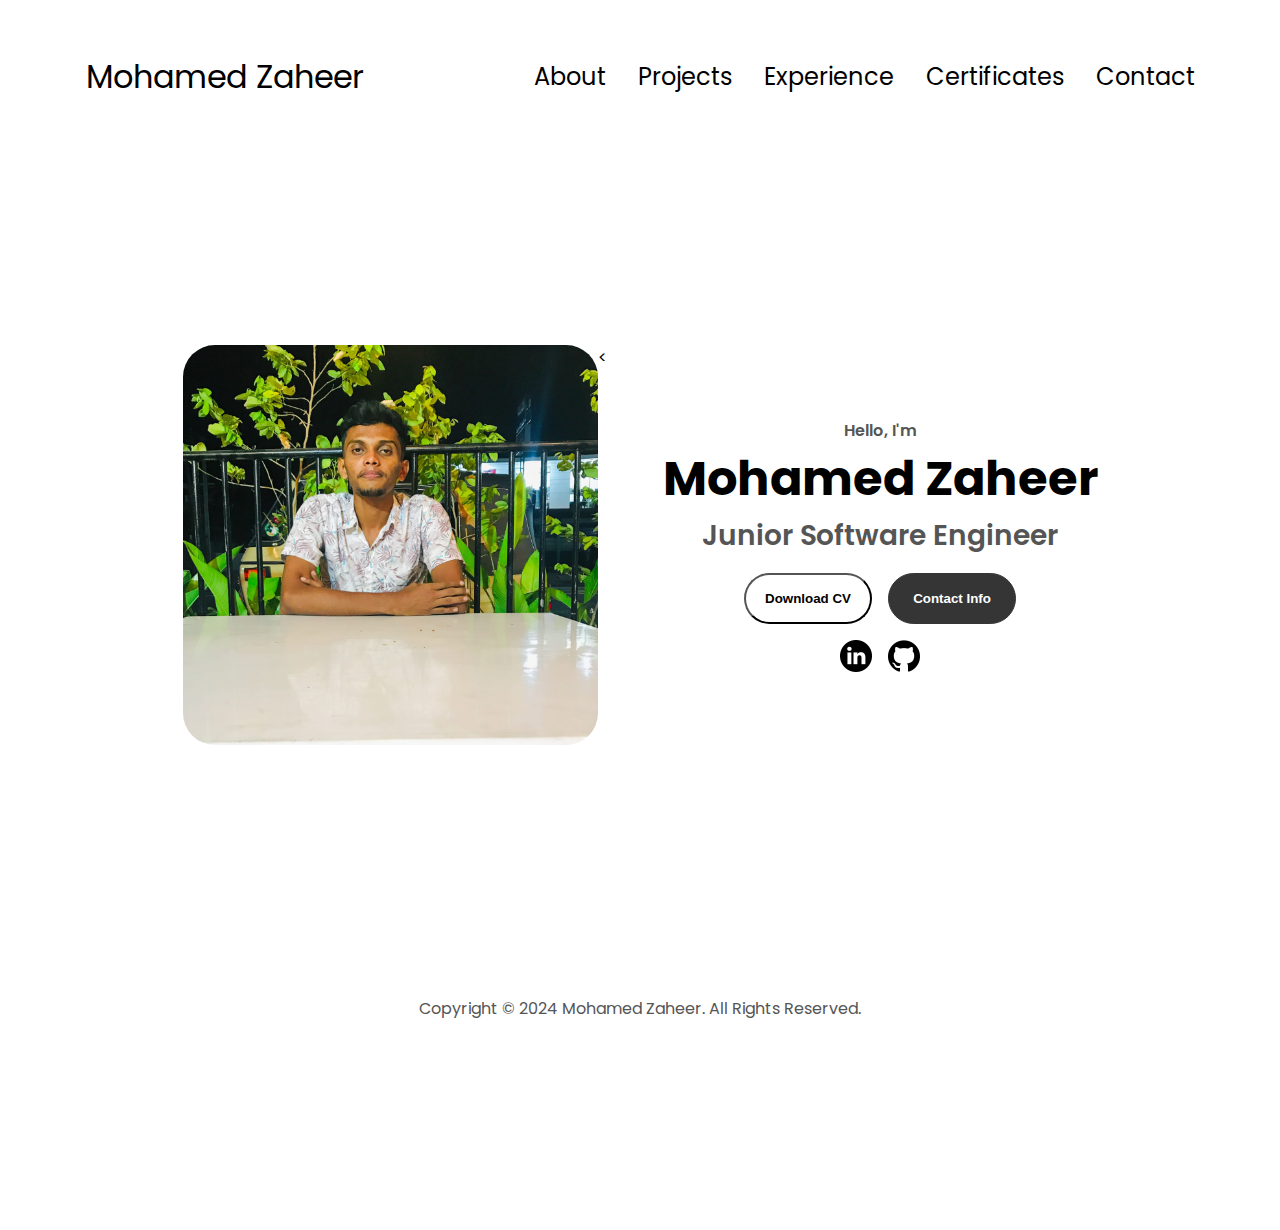
==== index.html @ 64d94d01 "Update index.html" ====
<!DOCTYPE html>
<html lang="en">
  <head>
    <meta charset="UTF-8" />
    <meta http-equiv="X-UA-Compatible" content="IE=edge" />
    <meta name="viewport" content="width=device-width, initial-scale=1.0" />
    <title>My Portfolio</title>
    <link rel="stylesheet" href="style.css" />
    <link rel="stylesheet" href="mediaqueries.css" />

 <!-- Favicons -->
 <link rel="icon" type="image/png" sizes="32x32" href="professional-portfolio.png">
 <link rel="icon" type="image/x-icon" href="/favicon.ico">
 

  </head>
  <body>
    <nav id="desktop-nav">
      <div class="logo">Mohamed Zaheer</div>
      <div>
        <ul class="nav-links">
          <li><a href="About.html">About</a></li>
          <li><a href="Project.html">Projects</a></li>
          <li><a href="Experience.html">Experience</a></li>
          <li><a href="Certificates.html">Certificates</a></li>
          <li><a href="Contacts.html">Contact</a></li>
        </ul>
      </div>
    </nav>
    <nav id="hamburger-nav">
      <div class="logo">Mohamed Zaheer</div>
      <div class="hamburger-menu">
        <div class="hamburger-icon" onclick="toggleMenu()">
          <span></span>
          <span></span>
          <span></span>
        </div>
        <div class="menu-links">
          <li><a href="About.html" onclick="toggleMenu()">About</a></li>
          <li><a href="Project.html" onclick="toggleMenu()">Projects</a></li>
          <li><a href="Experience.html" onclick="toggleMenu()">Experience</a></li>
          <li><a href="Certificates.html" onclick="toggleMenu()">Certificates</a></li>
          <li><a href="Contacts.html" onclick="toggleMenu()">Contact</a></li>
        </div>
      </div>
    </nav>
    <section id="profile">
      <div class="section__pic-container">
        <img src="my-pic.jpg" alt="Mohamed Zaheer profile picture" class="my-pic" />
        <
      </div>
      <div class="section__text">
        <p class="section__text__p1">Hello, I'm</p>
        <h1 class="title">Mohamed Zaheer</h1>
        <p class="section__text__p2">Junior Software Engineer</p>
        <div class="btn-container">
          <button
            class="btn btn-color-2"
            onclick="window.open('MyCV.pdf')"
          >
            Download CV
          </button>
          <button class="btn btn-color-1" onclick="location.href='Contacts.html'">
            Contact Info
          </button>
        </div>
        <div id="socials-container">
          <img
            src="linkedin.png"
            alt="My LinkedIn profile"
            class="icon"
            onclick="location.href='https://www.linkedin.com/in/mohamed-zaheer-335292246?utm_source=share&utm_campaign=share_via&utm_content=profile&utm_medium=android_app'"
          />
          <img
            src="github.png"
            alt="My Github profile"
            class="icon"
            onclick="location.href='https://github.com/Zaheer2003'"
          />
        </div>
      </div>
    </section>

    <footer>
      <p>Copyright &#169; 2024 Mohamed Zaheer. All Rights Reserved.</p>
  </footer>
  <script src="script.js"></script>
  </body>
  </html>
---- style.css ----
/* GENERAL */

@import url("https://fonts.googleapis.com/css2?family=Poppins:wght@300;400;500;600&display=swap");

* {
  margin: 0;
  padding: 0;
}

body {
  font-family: "Poppins", sans-serif;
}

html {
  scroll-behavior: smooth;
}

p {
  color: rgb(85, 85, 85);
}

/* TRANSITION */

a,
.btn {
  transition: all 300ms ease;
}

/* DESKTOP NAV */

nav,
.nav-links {
  display: flex;
}

nav {
  justify-content: space-around;
  align-items: center;
  height: 17vh;
}

.nav-links {
  gap: 2rem;
  list-style: none;
  font-size: 1.5rem;
}

a {
  color: black;
  text-decoration: none;
  text-decoration-color: white;
}

a:hover {
  color: grey;
  text-decoration: underline;
  text-underline-offset: 1rem;
  text-decoration-color: rgb(181, 181, 181);
}

.logo {
  font-size: 2rem;
}

.logo:hover {
  cursor: default;
}

/* HAMBURGER MENU */

#hamburger-nav {
  display: none;
}

.hamburger-menu {
  position: relative;
  display: inline-block;
}

.hamburger-icon {
  display: flex;
  flex-direction: column;
  justify-content: space-between;
  height: 24px;
  width: 30px;
  cursor: pointer;
}

.hamburger-icon span {
  width: 100%;
  height: 2px;
  background-color: black;
  transition: all 0.3 ease-in-out;
}

.menu-links {
  position: absolute;
  top: 100%;
  right: 0;
  background-color: #ffffff;
  width: fit-content;
  max-height: 0;
  overflow: hidden;
  transition: all 0.3 ease-in-out;
}

.menu-links a {
  display: block;
  padding: 10px;
  text-align: center;
  font-size: 1.5rem;
  color: black;
  text-decoration: none;
  transition: all 0.3 ease-in-out;
}

.menu-links li {
  list-style: none;
}

.menu-links.open {
  max-height: 300px;
}

.hamburger-icon.open span:first-child {
  transform: rotate(45deg) translate(10px, 5px);
}

.hamburger-icon.open span:nth-child(2) {
  opacity: 0;
}

.hamburger-icon.open span:last-child {
  transform: rotate(-45deg) translate(10px, -5px);
}

.hamburger-icon span:first-child {
  transform: none;
}

.hamburger-icon span:first-child {
  opacity: 1;
}

.hamburger-icon span:first-child {
  transform: none;
}

/* SECTIONS */

section {
  padding-top: 4vh;
  height: 96vh;
  margin: 0 10rem;
  box-sizing: border-box;
  min-height: fit-content;
}

.section-container {
  display: flex;
}

/* PROFILE SECTION */

#profile {
  display: flex;
  justify-content: center;
  gap: 5rem;
  height: 80vh;
}

.section__pic-container {
  display: flex;
  height: 400px;
  width: 400px;
  margin: auto 0;
 
}

.my-pic {
  border-radius: 2rem;
}



.section__text {
  align-self: center;
  text-align: center;
}

.section__text p {
  font-weight: 600;
}

.section__text__p1 {
  text-align: center;
}

.section__text__p2 {
  font-size: 1.75rem;
  margin-bottom: 1rem;
}

.title {
  font-size: 3rem;
  text-align: center;
}

#socials-container {
  display: flex;
  justify-content: center;
  margin-top: 1rem;
  gap: 1rem;
}

/* ICONS */

.icon {
  cursor: pointer;
  height: 2rem;
}

/* BUTTONS */

.btn-container {
  display: flex;
  justify-content: center;
  gap: 1rem;
}

.btn {
  font-weight: 600;
  transition: all 300ms ease;
  padding: 1rem;
  width: 8rem;
  border-radius: 2rem;
}

.btn-color-1,
.btn-color-2
.btn-color-3 {
  border: rgb(53, 53, 53) 0.1rem solid;
}

.btn-color-1:hover,
.btn-color-2:hover,
.btn-color-3 {
  cursor: pointer;
}

.btn-color-1,
.btn-color-2:hover
.btn-color-3 {
  background: rgb(53, 53, 53);
  color: white;
}

.btn-color-1:hover {
  background: rgb(0, 0, 0);
}

.btn-color-2 {
  background: none;
}

.btn-color-2:hover {
  border: rgb(255, 255, 255) 0.1rem solid;
}

.btn-color-3 {
  background: none;
}

.btn-color-2:hover {
  border: rgb(255, 255, 255) 0.1rem solid;
}

.btn-container {
  gap: 1rem;
}

/* ABOUT SECTION */

#about {
  position: relative;
}

.about-containers {
  gap: 2rem;
  margin-bottom: 2rem;
  margin-top: 2rem;
}

.about-details-container {
  justify-content: center;
  flex-direction: column;
}

.about-containers,
.about-details-container {
  display: flex;
}

.about-pic {
  border-radius: 2rem;
}

.arrow {
  position: absolute;
  right: -5rem;
  bottom: 2.5rem;
}

.details-container {
  padding: 1.5rem;
  flex: 1;
  background: white;
  border-radius: 2rem;
  border: rgb(53, 53, 53) 0.1rem solid;
  border-color: rgb(163, 163, 163);
  text-align: center;
}

.section-container {
  gap: 4rem;
  height: 80%;
}

.section__pic-container {
  height: 400px;
  width: 400px;
  margin: auto 0;
}

/* EXPERIENCE SECTION */

#experience {
  position: relative;
}

.experience-sub-title {
  color: rgb(85, 85, 85);
  font-weight: 600;
  font-size: 1.75rem;
  margin-bottom: 2rem;
}

.experience-details-container {
  display: flex;
  justify-content: center;
  flex-direction: column;
}

.article-container {
  display: flex;
  text-align: initial;
  flex-wrap: wrap;
  flex-direction: row;
  gap: 2.5rem;
  justify-content: space-around;
}

article {
  display: flex;
  width: 10rem;
  justify-content: space-around;
  gap: 0.5rem;
}

article .icon {
  cursor: default;
}

/* PROJECTS SECTION */

#projects {
  position: relative;
}

.color-container {
  border-color: rgb(163, 163, 163);
  background: rgb(250, 250, 250);
}

.project-img {
  border-radius: 2rem;
  width: 90%;
  height: 90%;
}

.project-title {
  margin: 1rem;
  color: black;
}

.project-btn {
  color: black;
  border-color: rgb(163, 163, 163);
}

/* CONTACT */

#contact {
  display: flex;
  justify-content: center;
  flex-direction: column;
  height: 70vh;
}

.contact-info-upper-container {
  display: flex;
  justify-content: center;
  border-radius: 2rem;
  border: rgb(53, 53, 53) 0.1rem solid;
  border-color: rgb(163, 163, 163);
  background: (250, 250, 250);
  margin: 2rem auto;
  padding: 0.5rem;
}

.contact-info-container {
  display: flex;
  align-items: center;
  justify-content: center;
  gap: 0.5rem;
  margin: 1rem;
}

.contact-info-container p {
  font-size: larger;
}

.contact-icon {
  cursor: default;
}

.email-icon {
  height: 2.5rem;
}

/* FOOTER SECTION */

footer {
  height: 26vh;
  margin: 0 1rem;
}

footer p {
  text-align: center;
}
---- mediaqueries.css ----
@media screen and (max-width: 1400px) {
  #profile {
    height: 83vh;
    margin-bottom: 6rem;
  }
  .about-containers {
    flex-wrap: wrap;
  }
  #contact,
  #projects {
    height: fit-content;
  }
}

@media screen and (max-width: 1200px) {
  #desktop-nav {
    display: none;
  }
  #hamburger-nav {
    display: flex;
  }
  #experience,
  .experience-details-container {
    margin-top: 2rem;
  }
  #profile,
  .section-container {
    display: block;
  }
  .arrow {
    display: none;
  }
  section,
  .section-container {
    height: fit-content;
  }
  section {
    margin: 0 5%;
  }
  .section__pic-container {
    width: 275px;
    height: 275px;
    margin: 0 auto 2rem;
  }
  .about-containers {
    margin-top: 0;
  }
}

@media screen and (max-width: 600px) {
  #contact,
  footer {
    height: 40vh;
  }
  #profile {
    height: 83vh;
    margin-bottom: 0;
  }
  article {
    font-size: 1rem;
  }
  footer nav {
    height: fit-content;
    margin-bottom: 2rem;
  }
  .about-containers,
  .contact-info-upper-container,
  .btn-container {
    flex-wrap: wrap;
  }
  .contact-info-container {
    margin: 0;
  }
  .contact-info-container p,
  .nav-links li a {
    font-size: 1rem;
  }
  .experience-sub-title {
    font-size: 1.25rem;
  }
  .logo {
    font-size: 1.5rem;
  }
  .nav-links {
    flex-direction: column;
    gap: 0.5rem;
    text-align: center;
  }
  .section__pic-container {
    width: auto;
    height: 46vw;
    justify-content: center;
  }
  .section__text__p2 {
    font-size: 1.25rem;
  }
  .title {
    font-size: 2rem;
  }
  .text-container {
    text-align: justify;
  }
}
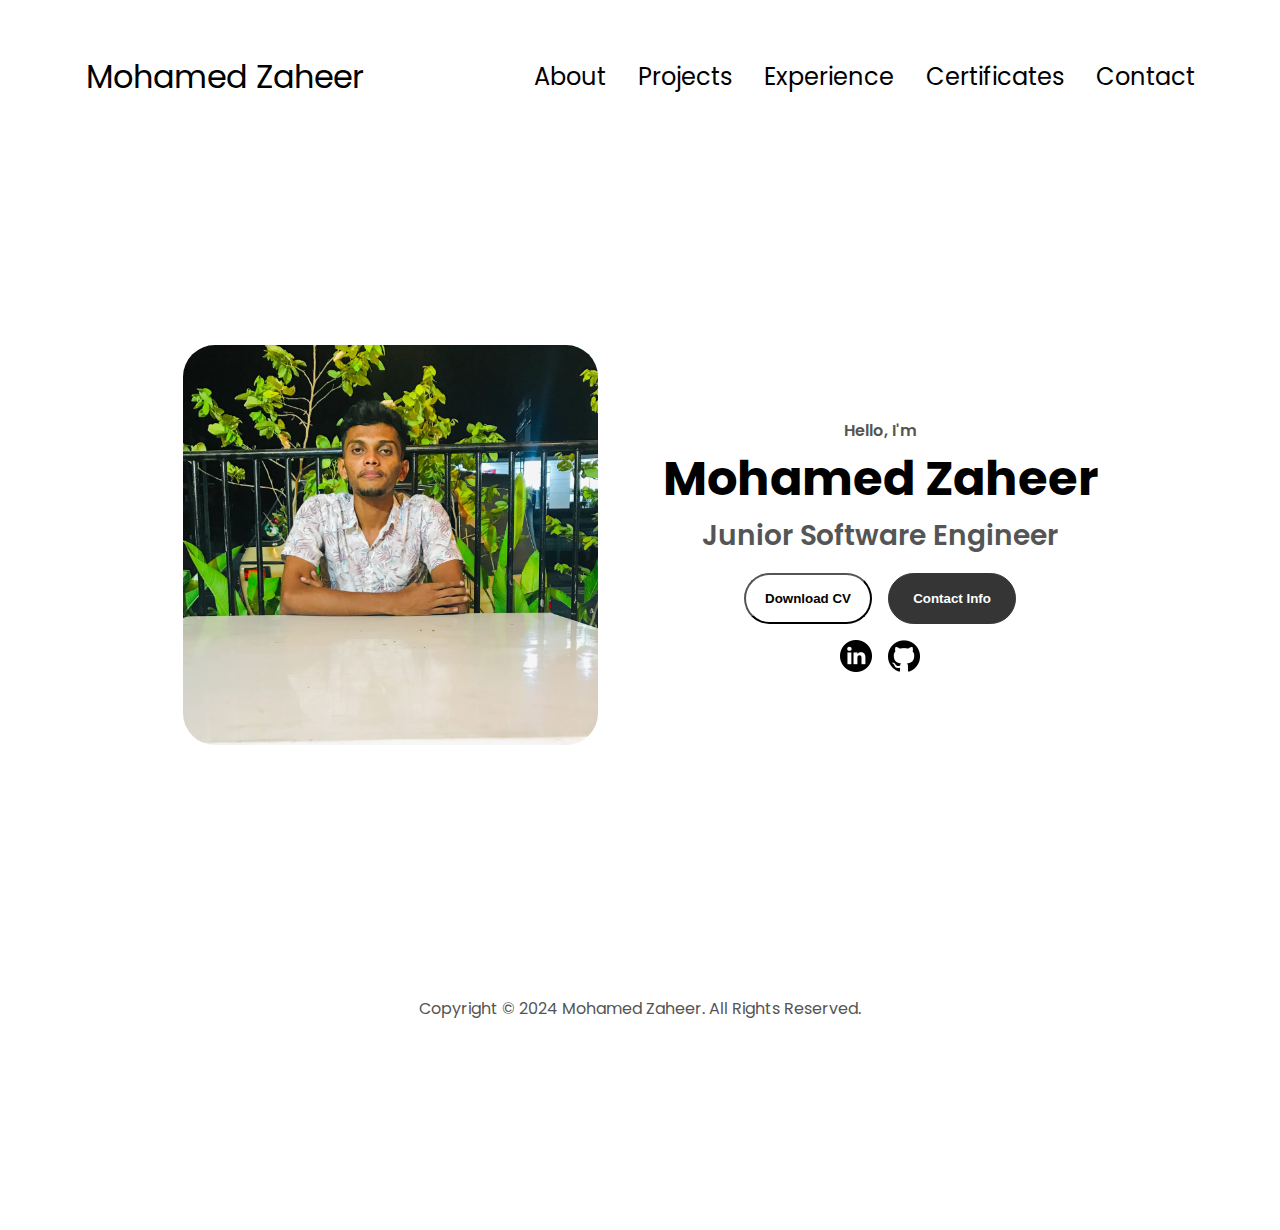
==== commit 87fbfcd3: "Update index.html" ====
--- a/index.html
+++ b/index.html
@@ -47,7 +47,6 @@
     <section id="profile">
       <div class="section__pic-container">
         <img src="my-pic.jpg" alt="Mohamed Zaheer profile picture" class="my-pic" />
-        <
       </div>
       <div class="section__text">
         <p class="section__text__p1">Hello, I'm</p>
--- a/mediaqueries.css
+++ b/mediaqueries.css
@@ -1,3 +1,4 @@
+/* Large screens (max-width: 1400px) */
 @media screen and (max-width: 1400px) {
   #profile {
     height: 83vh;
@@ -12,6 +13,7 @@
   }
 }
 
+/* Medium screens (max-width: 1200px) */
 @media screen and (max-width: 1200px) {
   #desktop-nav {
     display: none;
@@ -47,6 +49,7 @@
   }
 }
 
+/* Small screens (max-width: 600px) */
 @media screen and (max-width: 600px) {
   #contact,
   footer {
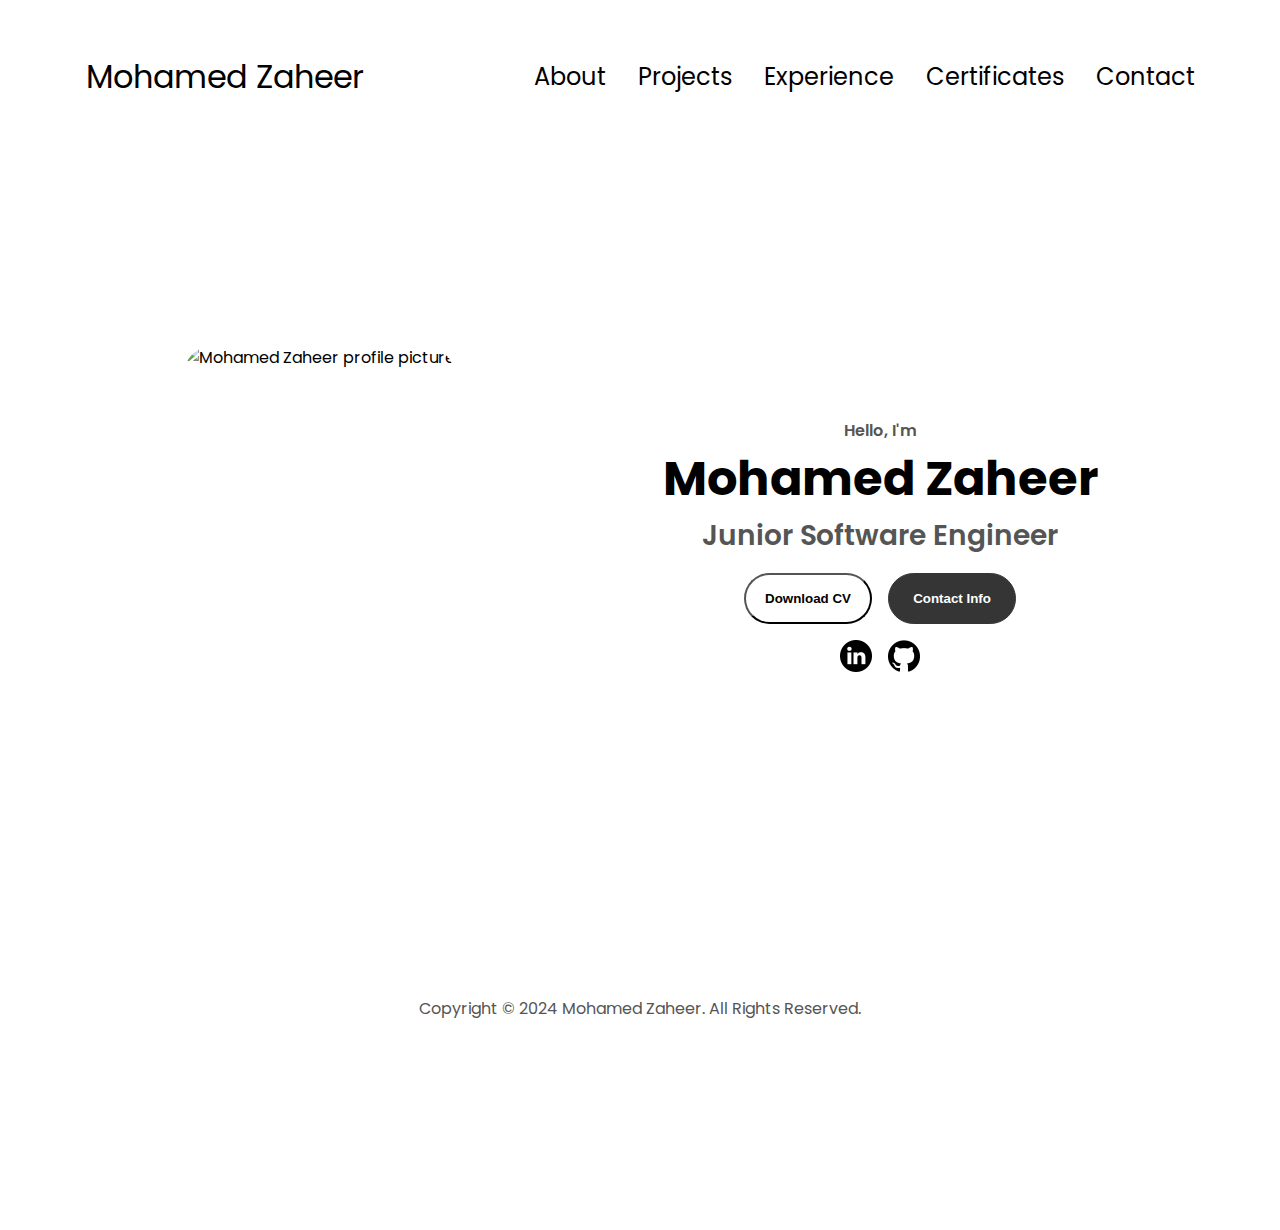
==== commit 2a971c2a: "Update index.html" ====
--- a/index.html
+++ b/index.html
@@ -46,7 +46,7 @@
     </nav>
     <section id="profile">
       <div class="section__pic-container">
-        <img src="my-pic.jpg" alt="Mohamed Zaheer profile picture" class="my-pic" />
+        <img src="my-pi.jpg" alt="Mohamed Zaheer profile picture" class="my-pic" />
       </div>
       <div class="section__text">
         <p class="section__text__p1">Hello, I'm</p>
--- a/style.css
+++ b/style.css
@@ -1,450 +1,450 @@
-/* GENERAL */
-
-@import url("https://fonts.googleapis.com/css2?family=Poppins:wght@300;400;500;600&display=swap");
-
-* {
-  margin: 0;
-  padding: 0;
-}
-
-body {
-  font-family: "Poppins", sans-serif;
-}
-
-html {
-  scroll-behavior: smooth;
-}
-
-p {
-  color: rgb(85, 85, 85);
-}
-
-/* TRANSITION */
-
-a,
-.btn {
-  transition: all 300ms ease;
-}
-
-/* DESKTOP NAV */
-
-nav,
-.nav-links {
-  display: flex;
-}
-
-nav {
-  justify-content: space-around;
-  align-items: center;
-  height: 17vh;
-}
-
-.nav-links {
-  gap: 2rem;
-  list-style: none;
-  font-size: 1.5rem;
-}
-
-a {
-  color: black;
-  text-decoration: none;
-  text-decoration-color: white;
-}
-
-a:hover {
-  color: grey;
-  text-decoration: underline;
-  text-underline-offset: 1rem;
-  text-decoration-color: rgb(181, 181, 181);
-}
-
-.logo {
-  font-size: 2rem;
-}
-
-.logo:hover {
-  cursor: default;
-}
-
-/* HAMBURGER MENU */
-
-#hamburger-nav {
-  display: none;
-}
-
-.hamburger-menu {
-  position: relative;
-  display: inline-block;
-}
-
-.hamburger-icon {
-  display: flex;
-  flex-direction: column;
-  justify-content: space-between;
-  height: 24px;
-  width: 30px;
-  cursor: pointer;
-}
-
-.hamburger-icon span {
-  width: 100%;
-  height: 2px;
-  background-color: black;
-  transition: all 0.3 ease-in-out;
-}
-
-.menu-links {
-  position: absolute;
-  top: 100%;
-  right: 0;
-  background-color: #ffffff;
-  width: fit-content;
-  max-height: 0;
-  overflow: hidden;
-  transition: all 0.3 ease-in-out;
-}
-
-.menu-links a {
-  display: block;
-  padding: 10px;
-  text-align: center;
-  font-size: 1.5rem;
-  color: black;
-  text-decoration: none;
-  transition: all 0.3 ease-in-out;
-}
-
-.menu-links li {
-  list-style: none;
-}
-
-.menu-links.open {
-  max-height: 300px;
-}
-
-.hamburger-icon.open span:first-child {
-  transform: rotate(45deg) translate(10px, 5px);
-}
-
-.hamburger-icon.open span:nth-child(2) {
-  opacity: 0;
-}
-
-.hamburger-icon.open span:last-child {
-  transform: rotate(-45deg) translate(10px, -5px);
-}
-
-.hamburger-icon span:first-child {
-  transform: none;
-}
-
-.hamburger-icon span:first-child {
-  opacity: 1;
-}
-
-.hamburger-icon span:first-child {
-  transform: none;
-}
-
-/* SECTIONS */
-
-section {
-  padding-top: 4vh;
-  height: 96vh;
-  margin: 0 10rem;
-  box-sizing: border-box;
-  min-height: fit-content;
-}
-
-.section-container {
-  display: flex;
-}
-
-/* PROFILE SECTION */
-
-#profile {
-  display: flex;
-  justify-content: center;
-  gap: 5rem;
-  height: 80vh;
-}
-
-.section__pic-container {
-  display: flex;
-  height: 400px;
-  width: 400px;
-  margin: auto 0;
- 
-}
-
-.my-pic {
-  border-radius: 2rem;
-}
-
-
-
-.section__text {
-  align-self: center;
-  text-align: center;
-}
-
-.section__text p {
-  font-weight: 600;
-}
-
-.section__text__p1 {
-  text-align: center;
-}
-
-.section__text__p2 {
-  font-size: 1.75rem;
-  margin-bottom: 1rem;
-}
-
-.title {
-  font-size: 3rem;
-  text-align: center;
-}
-
-#socials-container {
-  display: flex;
-  justify-content: center;
-  margin-top: 1rem;
-  gap: 1rem;
-}
-
-/* ICONS */
-
-.icon {
-  cursor: pointer;
-  height: 2rem;
-}
-
-/* BUTTONS */
-
-.btn-container {
-  display: flex;
-  justify-content: center;
-  gap: 1rem;
-}
-
-.btn {
-  font-weight: 600;
-  transition: all 300ms ease;
-  padding: 1rem;
-  width: 8rem;
-  border-radius: 2rem;
-}
-
-.btn-color-1,
-.btn-color-2
-.btn-color-3 {
-  border: rgb(53, 53, 53) 0.1rem solid;
-}
-
-.btn-color-1:hover,
-.btn-color-2:hover,
-.btn-color-3 {
-  cursor: pointer;
-}
-
-.btn-color-1,
-.btn-color-2:hover
-.btn-color-3 {
-  background: rgb(53, 53, 53);
-  color: white;
-}
-
-.btn-color-1:hover {
-  background: rgb(0, 0, 0);
-}
-
-.btn-color-2 {
-  background: none;
-}
-
-.btn-color-2:hover {
-  border: rgb(255, 255, 255) 0.1rem solid;
-}
-
-.btn-color-3 {
-  background: none;
-}
-
-.btn-color-2:hover {
-  border: rgb(255, 255, 255) 0.1rem solid;
-}
-
-.btn-container {
-  gap: 1rem;
-}
-
-/* ABOUT SECTION */
-
-#about {
-  position: relative;
-}
-
-.about-containers {
-  gap: 2rem;
-  margin-bottom: 2rem;
-  margin-top: 2rem;
-}
-
-.about-details-container {
-  justify-content: center;
-  flex-direction: column;
-}
-
-.about-containers,
-.about-details-container {
-  display: flex;
-}
-
-.about-pic {
-  border-radius: 2rem;
-}
-
-.arrow {
-  position: absolute;
-  right: -5rem;
-  bottom: 2.5rem;
-}
-
-.details-container {
-  padding: 1.5rem;
-  flex: 1;
-  background: white;
-  border-radius: 2rem;
-  border: rgb(53, 53, 53) 0.1rem solid;
-  border-color: rgb(163, 163, 163);
-  text-align: center;
-}
-
-.section-container {
-  gap: 4rem;
-  height: 80%;
-}
-
-.section__pic-container {
-  height: 400px;
-  width: 400px;
-  margin: auto 0;
-}
-
-/* EXPERIENCE SECTION */
-
-#experience {
-  position: relative;
-}
-
-.experience-sub-title {
-  color: rgb(85, 85, 85);
-  font-weight: 600;
-  font-size: 1.75rem;
-  margin-bottom: 2rem;
-}
-
-.experience-details-container {
-  display: flex;
-  justify-content: center;
-  flex-direction: column;
-}
-
-.article-container {
-  display: flex;
-  text-align: initial;
-  flex-wrap: wrap;
-  flex-direction: row;
-  gap: 2.5rem;
-  justify-content: space-around;
-}
-
-article {
-  display: flex;
-  width: 10rem;
-  justify-content: space-around;
-  gap: 0.5rem;
-}
-
-article .icon {
-  cursor: default;
-}
-
-/* PROJECTS SECTION */
-
-#projects {
-  position: relative;
-}
-
-.color-container {
-  border-color: rgb(163, 163, 163);
-  background: rgb(250, 250, 250);
-}
-
-.project-img {
-  border-radius: 2rem;
-  width: 90%;
-  height: 90%;
-}
-
-.project-title {
-  margin: 1rem;
-  color: black;
-}
-
-.project-btn {
-  color: black;
-  border-color: rgb(163, 163, 163);
-}
-
-/* CONTACT */
-
-#contact {
-  display: flex;
-  justify-content: center;
-  flex-direction: column;
-  height: 70vh;
-}
-
-.contact-info-upper-container {
-  display: flex;
-  justify-content: center;
-  border-radius: 2rem;
-  border: rgb(53, 53, 53) 0.1rem solid;
-  border-color: rgb(163, 163, 163);
-  background: (250, 250, 250);
-  margin: 2rem auto;
-  padding: 0.5rem;
-}
-
-.contact-info-container {
-  display: flex;
-  align-items: center;
-  justify-content: center;
-  gap: 0.5rem;
-  margin: 1rem;
-}
-
-.contact-info-container p {
-  font-size: larger;
-}
-
-.contact-icon {
-  cursor: default;
-}
-
-.email-icon {
-  height: 2.5rem;
-}
-
-/* FOOTER SECTION */
-
-footer {
-  height: 26vh;
-  margin: 0 1rem;
-}
-
-footer p {
-  text-align: center;
-}
+/* GENERAL */
+
+@import url("https://fonts.googleapis.com/css2?family=Poppins:wght@300;400;500;600&display=swap");
+
+* {
+  margin: 0;
+  padding: 0;
+}
+
+body {
+  font-family: "Poppins", sans-serif;
+}
+
+html {
+  scroll-behavior: smooth;
+}
+
+p {
+  color: rgb(85, 85, 85);
+}
+
+/* TRANSITION */
+
+a,
+.btn {
+  transition: all 300ms ease;
+}
+
+/* DESKTOP NAV */
+
+nav,
+.nav-links {
+  display: flex;
+}
+
+nav {
+  justify-content: space-around;
+  align-items: center;
+  height: 17vh;
+}
+
+.nav-links {
+  gap: 2rem;
+  list-style: none;
+  font-size: 1.5rem;
+}
+
+a {
+  color: black;
+  text-decoration: none;
+  text-decoration-color: white;
+}
+
+a:hover {
+  color: grey;
+  text-decoration: underline;
+  text-underline-offset: 1rem;
+  text-decoration-color: rgb(181, 181, 181);
+}
+
+.logo {
+  font-size: 2rem;
+}
+
+.logo:hover {
+  cursor: default;
+}
+
+/* HAMBURGER MENU */
+
+#hamburger-nav {
+  display: none;
+}
+
+.hamburger-menu {
+  position: relative;
+  display: inline-block;
+}
+
+.hamburger-icon {
+  display: flex;
+  flex-direction: column;
+  justify-content: space-between;
+  height: 24px;
+  width: 30px;
+  cursor: pointer;
+}
+
+.hamburger-icon span {
+  width: 100%;
+  height: 2px;
+  background-color: black;
+  transition: all 0.3 ease-in-out;
+}
+
+.menu-links {
+  position: absolute;
+  top: 100%;
+  right: 0;
+  background-color: #ffffff;
+  width: fit-content;
+  max-height: 0;
+  overflow: hidden;
+  transition: all 0.3 ease-in-out;
+}
+
+.menu-links a {
+  display: block;
+  padding: 10px;
+  text-align: center;
+  font-size: 1.5rem;
+  color: black;
+  text-decoration: none;
+  transition: all 0.3 ease-in-out;
+}
+
+.menu-links li {
+  list-style: none;
+}
+
+.menu-links.open {
+  max-height: 300px;
+}
+
+.hamburger-icon.open span:first-child {
+  transform: rotate(45deg) translate(10px, 5px);
+}
+
+.hamburger-icon.open span:nth-child(2) {
+  opacity: 0;
+}
+
+.hamburger-icon.open span:last-child {
+  transform: rotate(-45deg) translate(10px, -5px);
+}
+
+.hamburger-icon span:first-child {
+  transform: none;
+}
+
+.hamburger-icon span:first-child {
+  opacity: 1;
+}
+
+.hamburger-icon span:first-child {
+  transform: none;
+}
+
+/* SECTIONS */
+
+section {
+  padding-top: 4vh;
+  height: 96vh;
+  margin: 0 10rem;
+  box-sizing: border-box;
+  min-height: fit-content;
+}
+
+.section-container {
+  display: flex;
+}
+
+/* PROFILE SECTION */
+
+#profile {
+  display: flex;
+  justify-content: center;
+  gap: 5rem;
+  height: 80vh;
+}
+
+.section__pic-container {
+  display: flex;
+  height: 400px;
+  width: 400px;
+  margin: auto 0;
+ 
+}
+
+.my-pic {
+  border-radius: 2rem;
+}
+
+
+
+.section__text {
+  align-self: center;
+  text-align: center;
+}
+
+.section__text p {
+  font-weight: 600;
+}
+
+.section__text__p1 {
+  text-align: center;
+}
+
+.section__text__p2 {
+  font-size: 1.75rem;
+  margin-bottom: 1rem;
+}
+
+.title {
+  font-size: 3rem;
+  text-align: center;
+}
+
+#socials-container {
+  display: flex;
+  justify-content: center;
+  margin-top: 1rem;
+  gap: 1rem;
+}
+
+/* ICONS */
+
+.icon {
+  cursor: pointer;
+  height: 2rem;
+}
+
+/* BUTTONS */
+
+.btn-container {
+  display: flex;
+  justify-content: center;
+  gap: 1rem;
+}
+
+.btn {
+  font-weight: 600;
+  transition: all 300ms ease;
+  padding: 1rem;
+  width: 8rem;
+  border-radius: 2rem;
+}
+
+.btn-color-1,
+.btn-color-2
+.btn-color-3 {
+  border: rgb(53, 53, 53) 0.1rem solid;
+}
+
+.btn-color-1:hover,
+.btn-color-2:hover,
+.btn-color-3 {
+  cursor: pointer;
+}
+
+.btn-color-1,
+.btn-color-2:hover
+.btn-color-3 {
+  background: rgb(53, 53, 53);
+  color: white;
+}
+
+.btn-color-1:hover {
+  background: rgb(0, 0, 0);
+}
+
+.btn-color-2 {
+  background: none;
+}
+
+.btn-color-2:hover {
+  border: rgb(255, 255, 255) 0.1rem solid;
+}
+
+.btn-color-3 {
+  background: none;
+}
+
+.btn-color-2:hover {
+  border: rgb(255, 255, 255) 0.1rem solid;
+}
+
+.btn-container {
+  gap: 1rem;
+}
+
+/* ABOUT SECTION */
+
+#about {
+  position: relative;
+}
+
+.about-containers {
+  gap: 2rem;
+  margin-bottom: 2rem;
+  margin-top: 2rem;
+}
+
+.about-details-container {
+  justify-content: center;
+  flex-direction: column;
+}
+
+.about-containers,
+.about-details-container {
+  display: flex;
+}
+
+.about-pic {
+  border-radius: 2rem;
+}
+
+.arrow {
+  position: absolute;
+  right: -5rem;
+  bottom: 2.5rem;
+}
+
+.details-container {
+  padding: 1.5rem;
+  flex: 1;
+  background: white;
+  border-radius: 2rem;
+  border: rgb(53, 53, 53) 0.1rem solid;
+  border-color: rgb(163, 163, 163);
+  text-align: center;
+}
+
+.section-container {
+  gap: 4rem;
+  height: 80%;
+}
+
+.section__pic-container {
+  height: 400px;
+  width: 400px;
+  margin: auto 0;
+}
+
+/* EXPERIENCE SECTION */
+
+#experience {
+  position: relative;
+}
+
+.experience-sub-title {
+  color: rgb(85, 85, 85);
+  font-weight: 600;
+  font-size: 1.75rem;
+  margin-bottom: 2rem;
+}
+
+.experience-details-container {
+  display: flex;
+  justify-content: center;
+  flex-direction: column;
+}
+
+.article-container {
+  display: flex;
+  text-align: initial;
+  flex-wrap: wrap;
+  flex-direction: row;
+  gap: 2.5rem;
+  justify-content: space-around;
+}
+
+article {
+  display: flex;
+  width: 10rem;
+  justify-content: space-around;
+  gap: 0.5rem;
+}
+
+article .icon {
+  cursor: default;
+}
+
+/* PROJECTS SECTION */
+
+#projects {
+  position: relative;
+}
+
+.color-container {
+  border-color: rgb(163, 163, 163);
+  background: rgb(250, 250, 250);
+}
+
+.project-img {
+  border-radius: 2rem;
+  width: 90%;
+  height: 90%;
+}
+
+.project-title {
+  margin: 1rem;
+  color: black;
+}
+
+.project-btn {
+  color: black;
+  border-color: rgb(163, 163, 163);
+}
+
+/* CONTACT */
+
+#contact {
+  display: flex;
+  justify-content: center;
+  flex-direction: column;
+  height: 70vh;
+}
+
+.contact-info-upper-container {
+  display: flex;
+  justify-content: center;
+  border-radius: 2rem;
+  border: rgb(53, 53, 53) 0.1rem solid;
+  border-color: rgb(163, 163, 163);
+  background: (250, 250, 250);
+  margin: 2rem auto;
+  padding: 0.5rem;
+}
+
+.contact-info-container {
+  display: flex;
+  align-items: center;
+  justify-content: center;
+  gap: 0.5rem;
+  margin: 1rem;
+}
+
+.contact-info-container p {
+  font-size: larger;
+}
+
+.contact-icon {
+  cursor: default;
+}
+
+.email-icon {
+  height: 2.5rem;
+}
+
+/* FOOTER SECTION */
+
+footer {
+  height: 26vh;
+  margin: 0 1rem;
+}
+
+footer p {
+  text-align: center;
+}
--- a/mediaqueries.css
+++ b/mediaqueries.css
@@ -1,106 +1,103 @@
-/* Large screens (max-width: 1400px) */
-@media screen and (max-width: 1400px) {
-  #profile {
-    height: 83vh;
-    margin-bottom: 6rem;
-  }
-  .about-containers {
-    flex-wrap: wrap;
-  }
-  #contact,
-  #projects {
-    height: fit-content;
-  }
-}
-
-/* Medium screens (max-width: 1200px) */
-@media screen and (max-width: 1200px) {
-  #desktop-nav {
-    display: none;
-  }
-  #hamburger-nav {
-    display: flex;
-  }
-  #experience,
-  .experience-details-container {
-    margin-top: 2rem;
-  }
-  #profile,
-  .section-container {
-    display: block;
-  }
-  .arrow {
-    display: none;
-  }
-  section,
-  .section-container {
-    height: fit-content;
-  }
-  section {
-    margin: 0 5%;
-  }
-  .section__pic-container {
-    width: 275px;
-    height: 275px;
-    margin: 0 auto 2rem;
-  }
-  .about-containers {
-    margin-top: 0;
-  }
-}
-
-/* Small screens (max-width: 600px) */
-@media screen and (max-width: 600px) {
-  #contact,
-  footer {
-    height: 40vh;
-  }
-  #profile {
-    height: 83vh;
-    margin-bottom: 0;
-  }
-  article {
-    font-size: 1rem;
-  }
-  footer nav {
-    height: fit-content;
-    margin-bottom: 2rem;
-  }
-  .about-containers,
-  .contact-info-upper-container,
-  .btn-container {
-    flex-wrap: wrap;
-  }
-  .contact-info-container {
-    margin: 0;
-  }
-  .contact-info-container p,
-  .nav-links li a {
-    font-size: 1rem;
-  }
-  .experience-sub-title {
-    font-size: 1.25rem;
-  }
-  .logo {
-    font-size: 1.5rem;
-  }
-  .nav-links {
-    flex-direction: column;
-    gap: 0.5rem;
-    text-align: center;
-  }
-  .section__pic-container {
-    width: auto;
-    height: 46vw;
-    justify-content: center;
-  }
-  .section__text__p2 {
-    font-size: 1.25rem;
-  }
-  .title {
-    font-size: 2rem;
-  }
-  .text-container {
-    text-align: justify;
-  }
-}
+@media screen and (max-width: 1400px) {
+  #profile {
+    height: 83vh;
+    margin-bottom: 6rem;
+  }
+  .about-containers {
+    flex-wrap: wrap;
+  }
+  #contact,
+  #projects {
+    height: fit-content;
+  }
+}
+
+@media screen and (max-width: 1200px) {
+  #desktop-nav {
+    display: none;
+  }
+  #hamburger-nav {
+    display: flex;
+  }
+  #experience,
+  .experience-details-container {
+    margin-top: 2rem;
+  }
+  #profile,
+  .section-container {
+    display: block;
+  }
+  .arrow {
+    display: none;
+  }
+  section,
+  .section-container {
+    height: fit-content;
+  }
+  section {
+    margin: 0 5%;
+  }
+  .section__pic-container {
+    width: 275px;
+    height: 275px;
+    margin: 0 auto 2rem;
+  }
+  .about-containers {
+    margin-top: 0;
+  }
+}
+
+@media screen and (max-width: 600px) {
+  #contact,
+  footer {
+    height: 40vh;
+  }
+  #profile {
+    height: 83vh;
+    margin-bottom: 0;
+  }
+  article {
+    font-size: 1rem;
+  }
+  footer nav {
+    height: fit-content;
+    margin-bottom: 2rem;
+  }
+  .about-containers,
+  .contact-info-upper-container,
+  .btn-container {
+    flex-wrap: wrap;
+  }
+  .contact-info-container {
+    margin: 0;
+  }
+  .contact-info-container p,
+  .nav-links li a {
+    font-size: 1rem;
+  }
+  .experience-sub-title {
+    font-size: 1.25rem;
+  }
+  .logo {
+    font-size: 1.5rem;
+  }
+  .nav-links {
+    flex-direction: column;
+    gap: 0.5rem;
+    text-align: center;
+  }
+  .section__pic-container {
+    width: auto;
+    height: 46vw;
+    justify-content: center;
+  }
+  .section__text__p2 {
+    font-size: 1.25rem;
+  }
+  .title {
+    font-size: 2rem;
+  }
+  .text-container {
+    text-align: justify;
+  }
+}
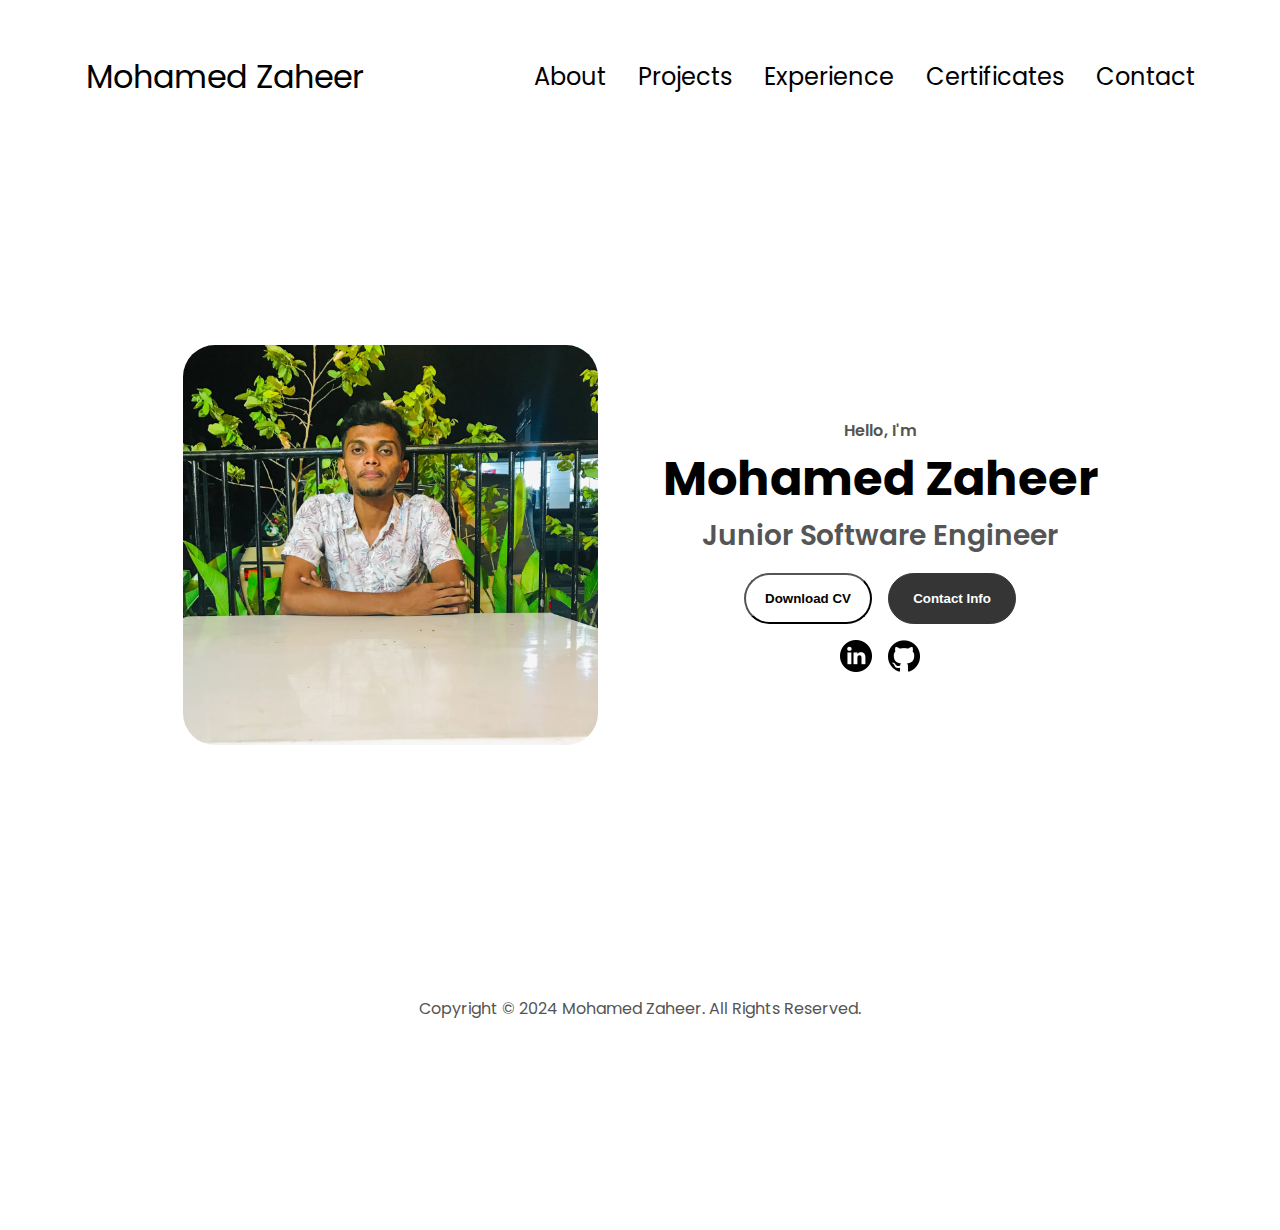
==== commit 27404937: "Update index.html" ====
--- a/index.html
+++ b/index.html
@@ -46,7 +46,7 @@
     </nav>
     <section id="profile">
       <div class="section__pic-container">
-        <img src="my-pi.jpg" alt="Mohamed Zaheer profile picture" class="my-pic" />
+        <img src="my-pic.jpg" alt="Mohamed Zaheer profile picture" class="my-pic" />
       </div>
       <div class="section__text">
         <p class="section__text__p1">Hello, I'm</p>
--- a/mediaqueries.css
+++ b/mediaqueries.css
@@ -6,8 +6,11 @@
   .about-containers {
     flex-wrap: wrap;
   }
-  #contact,
-  #projects {
+  #about,
+  #project,
+  #experience,
+  #certificates,
+  #contacts {
     height: fit-content;
   }
 }
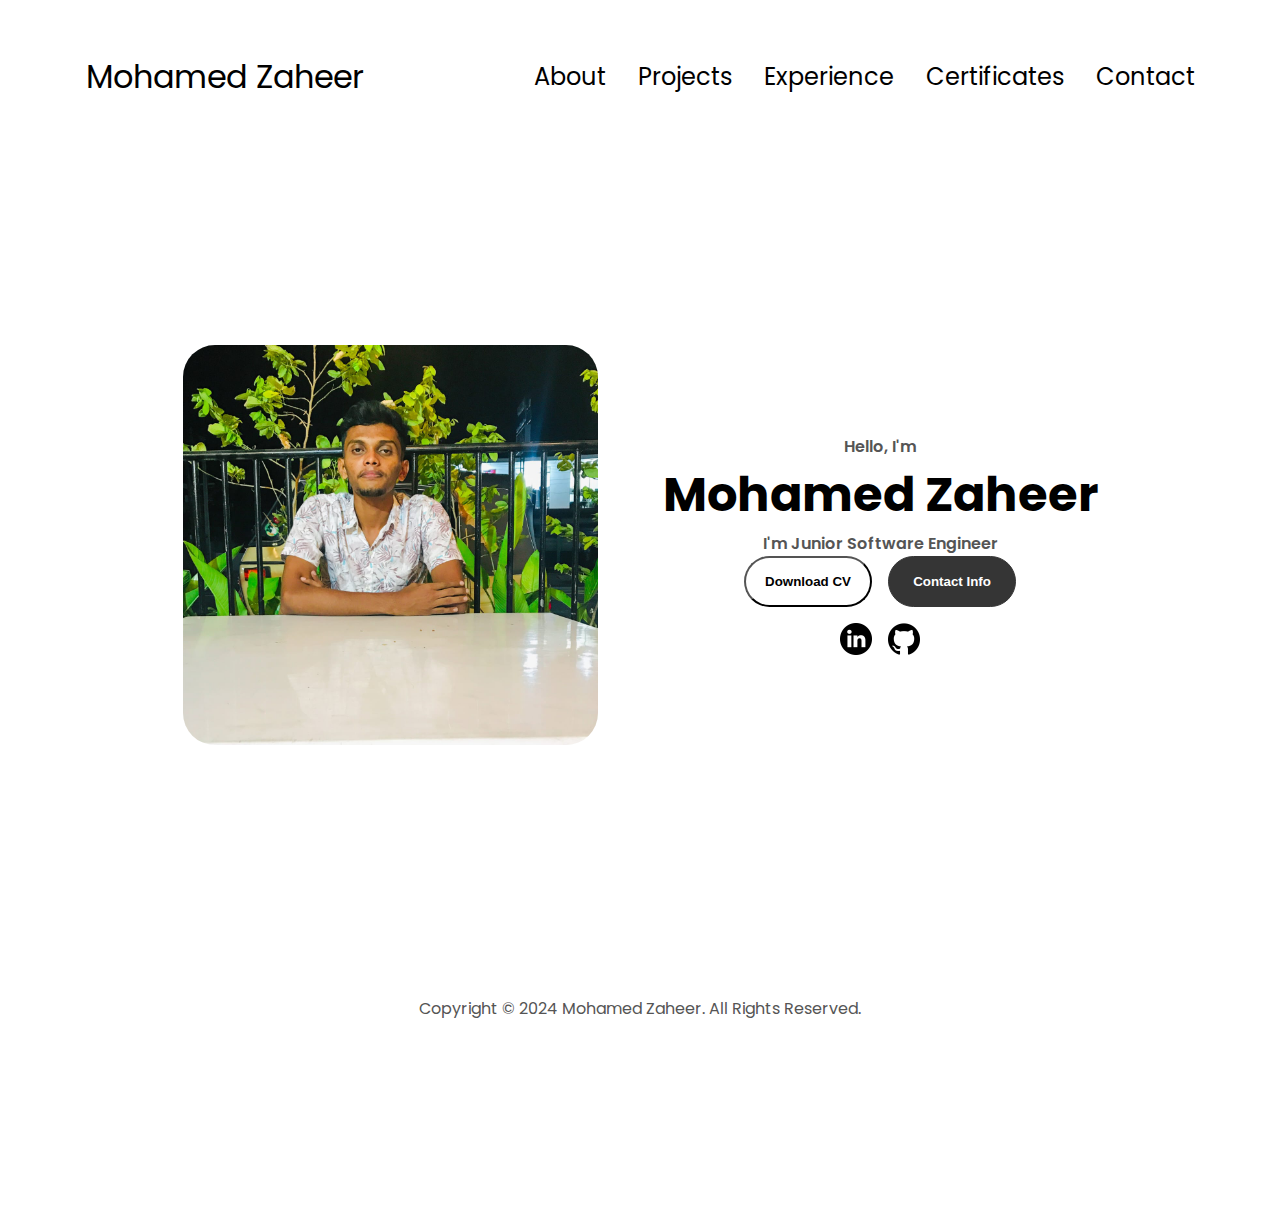
==== commit 36b9c13b: "Update index.html" ====
--- a/index.html
+++ b/index.html
@@ -51,7 +51,7 @@
       <div class="section__text">
         <p class="section__text__p1">Hello, I'm</p>
         <h1 class="title">Mohamed Zaheer</h1>
-        <p class="section__text__p2">Junior Software Engineer</p>
+        <p>I'm <span class="typed" data-typed-items="Designer, Developer, Freelancer, Photographer">Junior Software Engineer</span><span class="typed-cursor typed-cursor--blink" aria-hidden="true"></span></p>
         <div class="btn-container">
           <button
             class="btn btn-color-2"
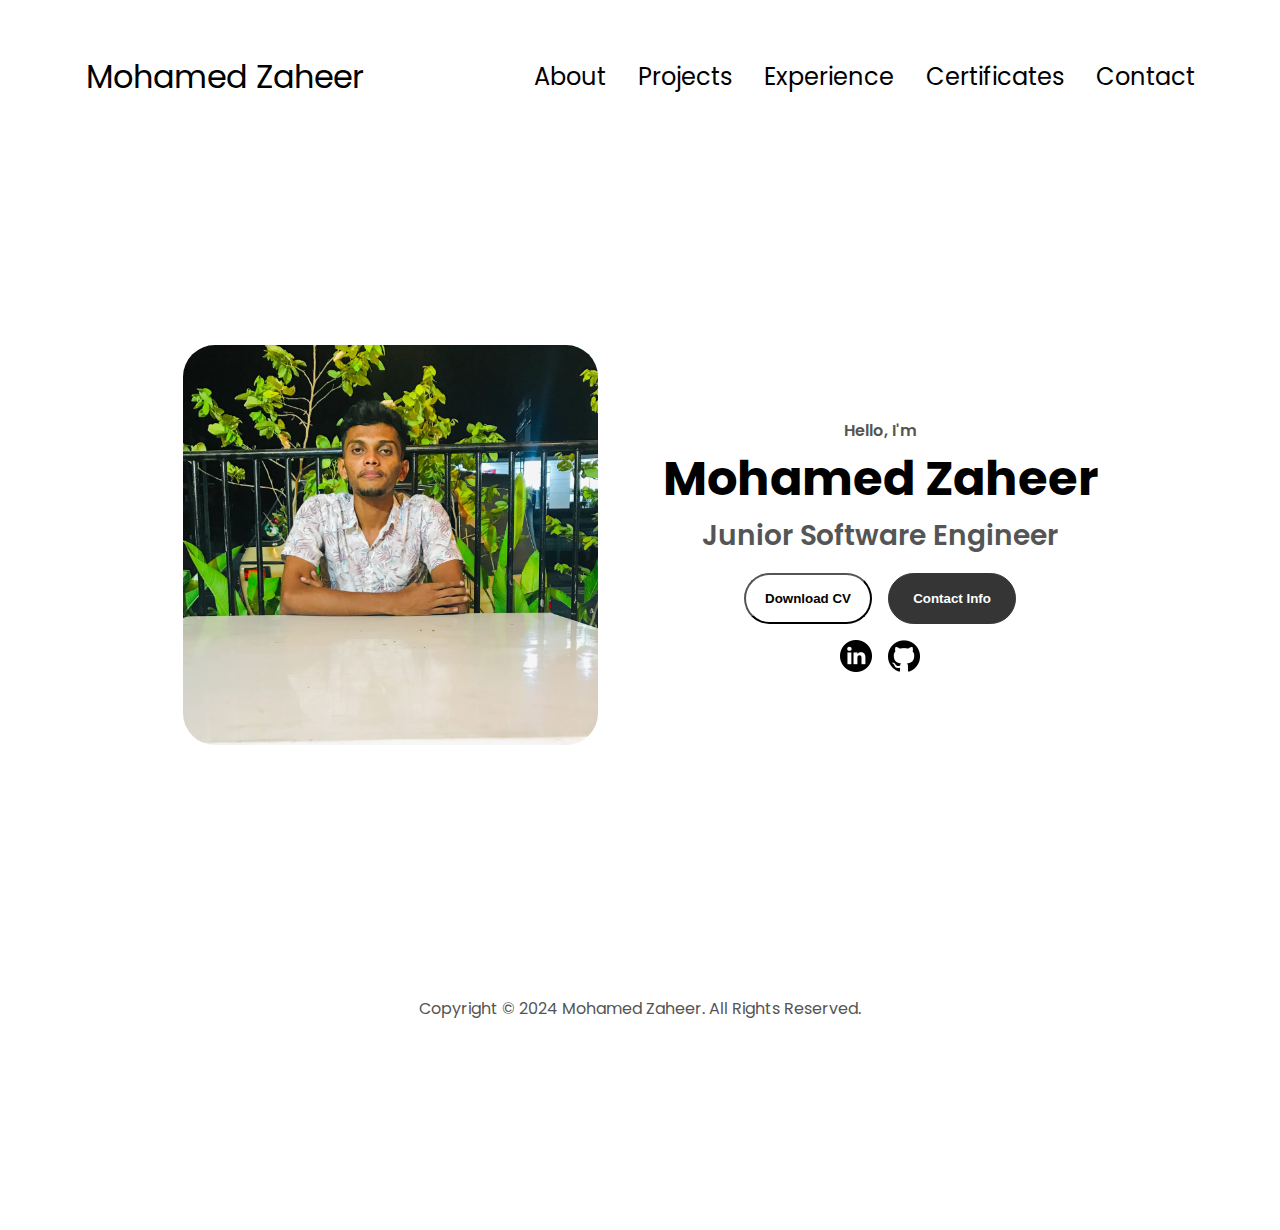
==== commit 00d9139a: "Update index.html" ====
--- a/index.html
+++ b/index.html
@@ -51,7 +51,7 @@
       <div class="section__text">
         <p class="section__text__p1">Hello, I'm</p>
         <h1 class="title">Mohamed Zaheer</h1>
-        <p>I'm <span class="typed" data-typed-items="Designer, Developer, Freelancer, Photographer">Junior Software Engineer</span><span class="typed-cursor typed-cursor--blink" aria-hidden="true"></span></p>
+       <p class="section__text__p2">Junior Software Engineer</p>
         <div class="btn-container">
           <button
             class="btn btn-color-2"
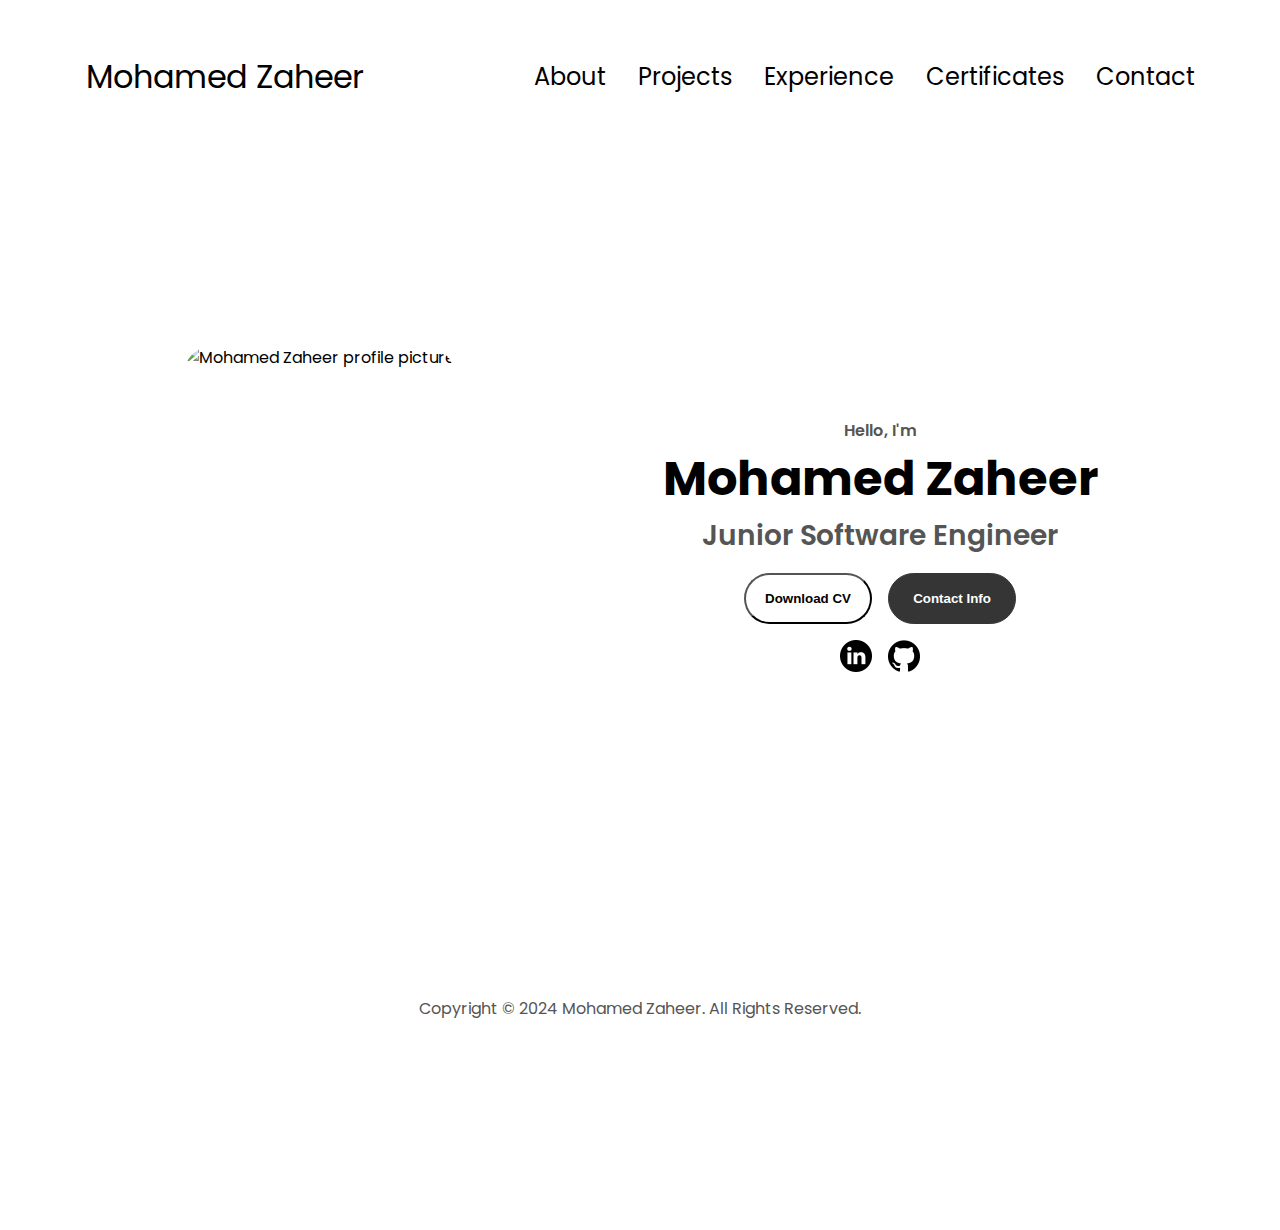
==== commit 312fd080: "Update index.html" ====
--- a/index.html
+++ b/index.html
@@ -46,7 +46,7 @@
     </nav>
     <section id="profile">
       <div class="section__pic-container">
-        <img src="my-pic.jpg" alt="Mohamed Zaheer profile picture" class="my-pic" />
+        <img src="my-pi.jpg" alt="Mohamed Zaheer profile picture" class="my-pic" />
       </div>
       <div class="section__text">
         <p class="section__text__p1">Hello, I'm</p>
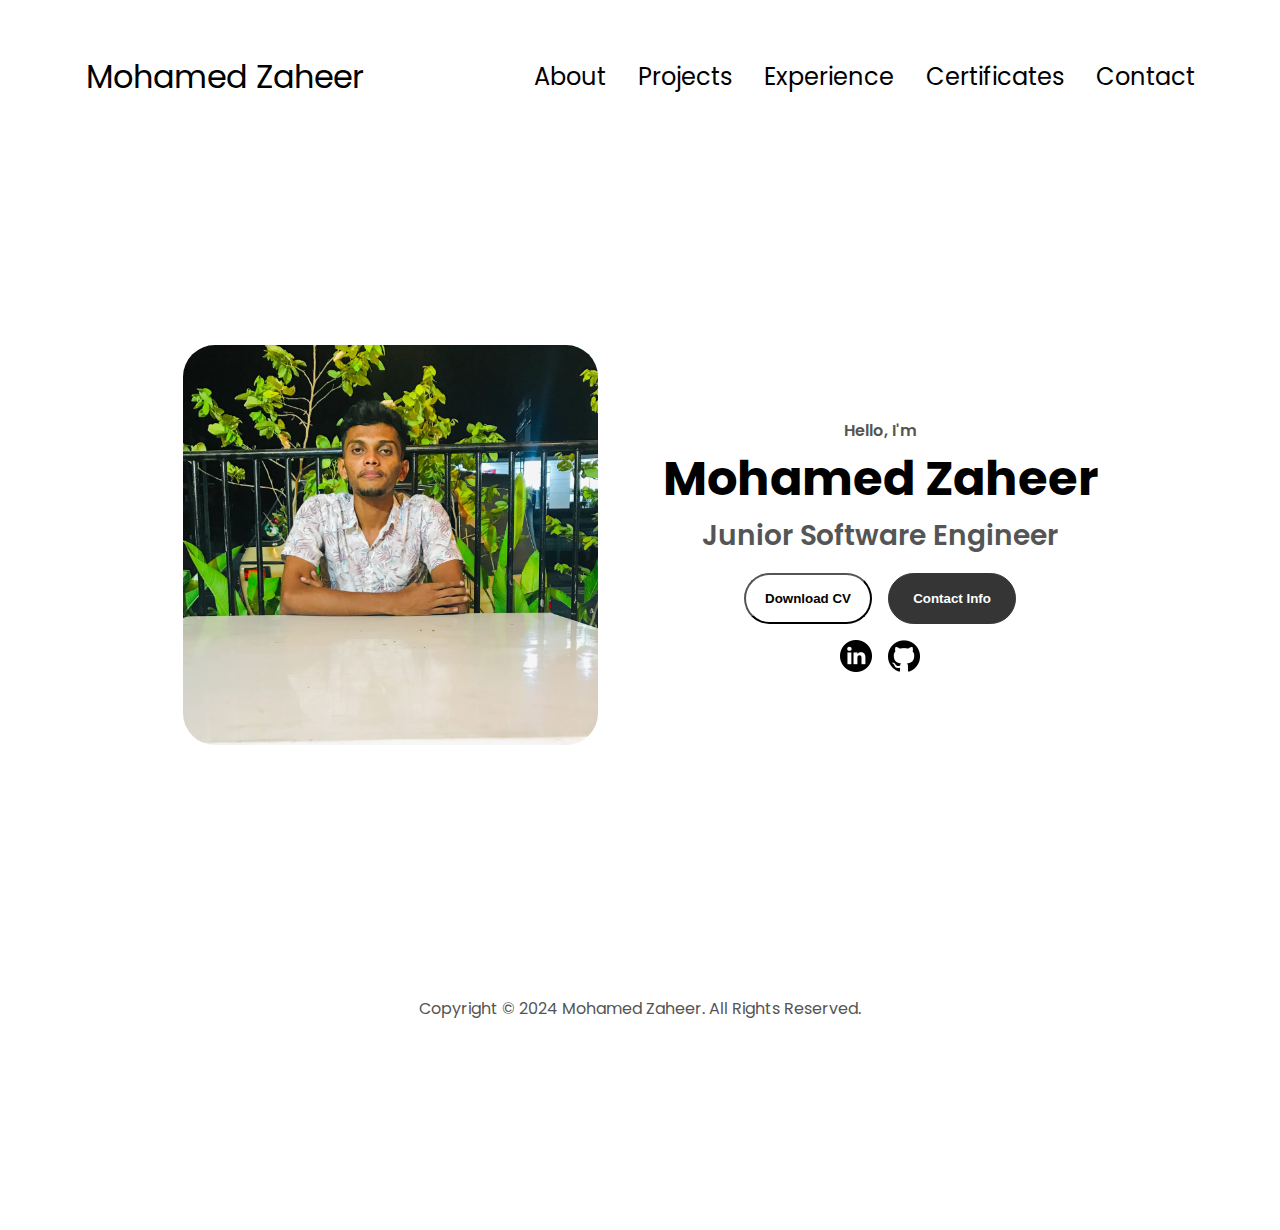
==== commit ead75a0d: "Update index.html" ====
--- a/index.html
+++ b/index.html
@@ -46,7 +46,7 @@
     </nav>
     <section id="profile">
       <div class="section__pic-container">
-        <img src="my-pi.jpg" alt="Mohamed Zaheer profile picture" class="my-pic" />
+        <img src="my-pic.jpg" alt="Mohamed Zaheer profile picture" class="my-pic" />
       </div>
       <div class="section__text">
         <p class="section__text__p1">Hello, I'm</p>
